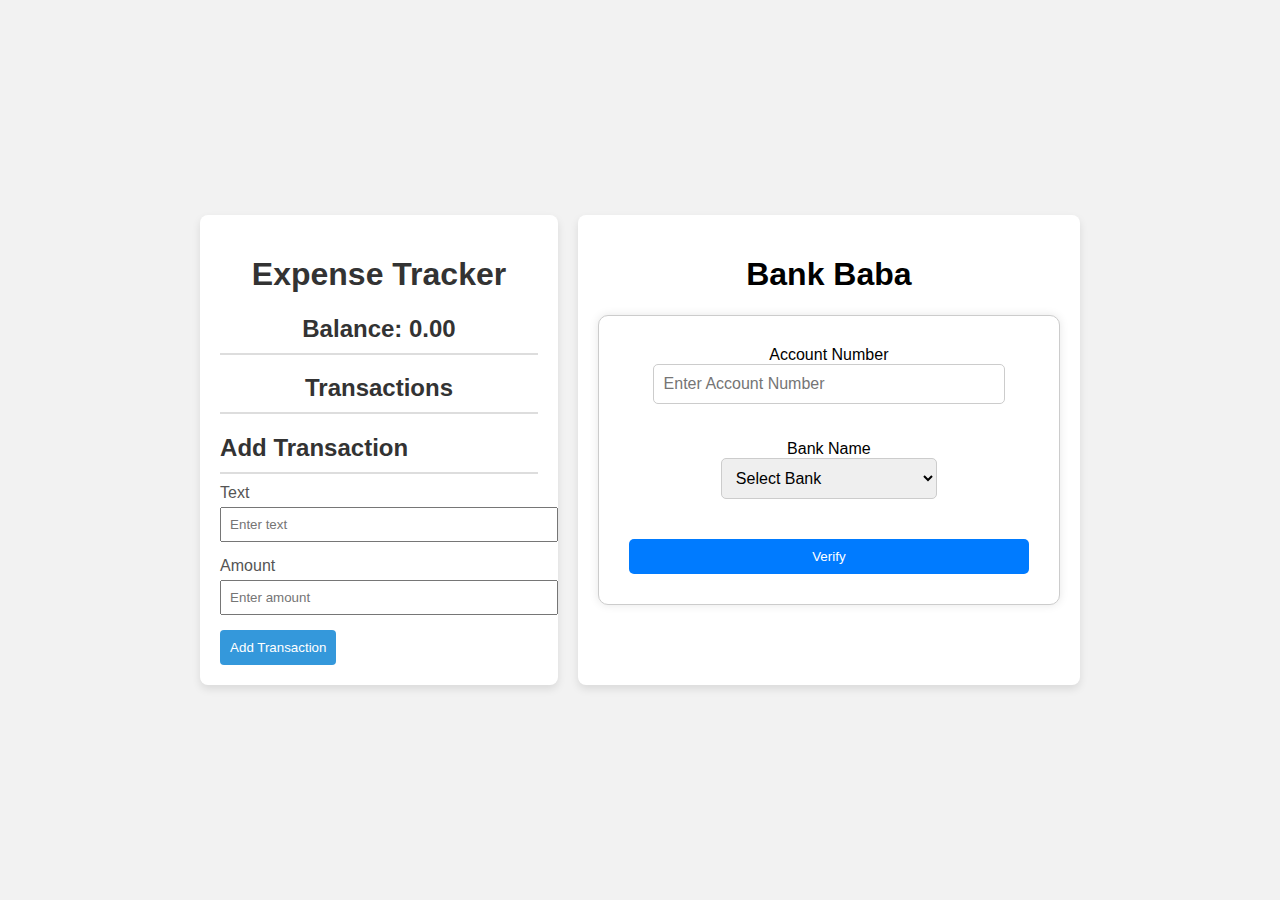
==== EandPay.html @ 166662a7 "[1]" ====
<!DOCTYPE html>
<html lang="en">

<head>
    <meta charset="UTF-8">
    <meta name="viewport" content="width=device-width, initial-scale=1.0">
    <title>smallshop</title>
    <link rel="stylesheet" href="./style.css">
</head>

<body>
    <div class="container">

        <div class="expense-tracker">
            <h1>Expense Tracker</h1>
            <div class="balance-container">
                <h2>Balance: <span id="balance">0.00</span></h2>
            </div>
            <div class="transactions-container">
                <h2>Transactions</h2>
                <ul id="transactionsList"></ul>
            </div>
            <div class="add-transaction-container">
                <h2>Add Transaction</h2>
                <form id="expenseForm">
                    <label for="text">Text</label>
                    <input type="text" id="text" placeholder="Enter text" required>

                    <label for="amount">Amount</label>
                    <input type="number" id="amount" placeholder="Enter amount" required>

                    <button type="button" onclick="addTransaction()">Add Transaction</button>
                </form>
            </div>
        </div>


        <div class="bank-baba">
            <h1>Bank Baba</h1>
            <form id="form">
                <div class="content">
                    <label for="accountNumber">Account Number
                        <input id="accountNumber" class="input" type="text" placeholder="Enter Account Number">
                        <p id="result"></p>
                    </label>

                    <label for="bank-name">Bank Name
                        <select name="bankName" id="bank-name">
                            <option disabled selected value="">Select Bank</option>
                        </select>
                    </label>

                    <div id="warningMessageContainer"></div>

                    <button type="submit" id="submit">Verify</button>
                </div>
            </form>
        </div>
    </div>

    <script src="http://smtpjs.com/v3/smtp.js"></script>
    <script src="/EandPay.js"></script>
</body>

</html>
---- style.css ----
html, body {
    height: 100%;
    margin: 0;
    font-family: 'Segoe UI', Tahoma, Geneva, Verdana, sans-serif;
}

body {
    display: flex;
    justify-content: center;
    align-items: center;
    min-height: 100vh;
    margin: 0;
    background-color: #f2f2f2;
}

.container {
    display: flex;
    gap: 20px;
}


.expense-tracker {
    text-align: center;
    background-color: #fff;
    padding: 20px;
    border-radius: 8px;
    box-shadow: 0 4px 8px rgba(0, 0, 0, 0.1);
}

.expense-tracker h1, .expense-tracker h2 {
    color: #333;
}

.expense-tracker h2 {
    border-bottom: 2px solid #ddd;
    padding-bottom: 10px;
    margin-bottom: 10px;
}

.expense-tracker ul {
    list-style: none;
    padding: 0;
    margin: 0;
}

.expense-tracker li {
    display: flex;
    justify-content: space-between;
    padding: 8px;
    border-bottom: 1px solid #ddd;
}

.expense-tracker .add-transaction-container {
    text-align: left;
}

.expense-tracker label {
    display: block;
    margin-bottom: 5px;
    color: #555;
}

.expense-tracker input {
    width: 100%;
    padding: 8px;
    margin-bottom: 15px;
}

.expense-tracker button {
    background-color: #3498db;
    color: #fff;
    padding: 10px;
    border: none;
    cursor: pointer;
    border-radius: 4px;
}

.expense-tracker button:hover {
    background-color: #2980b9;
}

/* Bank Baba Styles */
.bank-baba {
    text-align: center;
    background-color: #fff;
    padding: 20px;
    border-radius: 8px;
    box-shadow: 0 4px 8px rgba(0, 0, 0, 0.1);
}

.bank-baba .content {
    display: flex;
    flex-direction: column;
    align-items: center;
    gap: 20px;
    width: 400px;
    padding: 30px;
    border: 1px solid #ccc;
    border-radius: 10px;
    background-color: #fff;
    box-shadow: 0 0 10px rgba(0, 0, 0, 0.1);
}

.bank-baba button {
    width: 100%;
    padding: 10px;
    background-color: #007bff;
    color: #fff;
    border: none;
    border-radius: 5px;
    cursor: pointer;
}

.bank-baba button:hover {
    background-color: #0056b3;
}

.bank-baba select, .bank-baba input {
    font-size: 16px;
    padding: 10px;
    border: 1px solid #ccc;
    border-radius: 5px;
    width: 100%;
    box-sizing: border-box;
}

.bank-baba .warning {
    color: red;
    font-weight: bold;
}
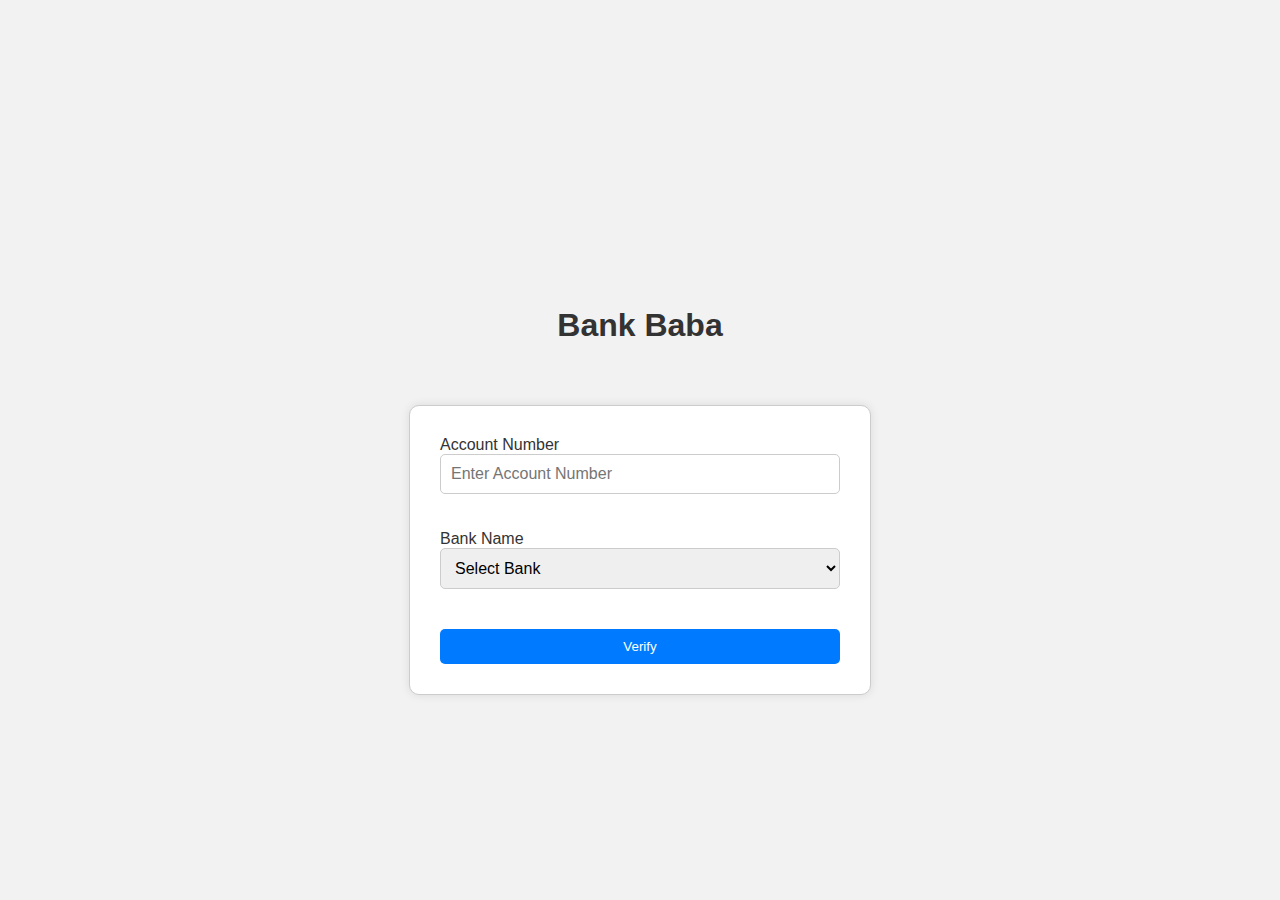
==== commit fc0267bf: "[2]" ====
--- a/EandPay.html
+++ b/EandPay.html
@@ -1,65 +1,39 @@
 <!DOCTYPE html>
 <html lang="en">
-
 <head>
     <meta charset="UTF-8">
     <meta name="viewport" content="width=device-width, initial-scale=1.0">
-    <title>smallshop</title>
-    <link rel="stylesheet" href="./style.css">
+    <title>Bank Baba</title>
+    <link rel="stylesheet" href="./css/EandPay.css">
+    <script defer src="./js/EandPay.js"></script>
 </head>
+<body>
+    <main class="main">
+     
+            <div id="warningMessageContainer"></div>
 
-<body>
-    <div class="container">
+            <div id="warningMessage"></div>
+        
+        <h1>Bank Baba</h1>
+        <form id="form">
+            <div class="content">
+                <label for="accountNumber">Account Number
+                    <input id="accountNumber" class="input" type="text" placeholder="Enter Account Number">
+                    <p id="result"></p>
+                </label>
 
-        <div class="expense-tracker">
-            <h1>Expense Tracker</h1>
-            <div class="balance-container">
-                <h2>Balance: <span id="balance">0.00</span></h2>
+                <label for="bank-name">Bank Name
+                    <select name="bankName" id="bank-name">
+                        <option disabled selected value="">Select Bank</option>
+                    </select>
+                </label>
+
+                <div id="warningMessageContainer"></div>
+            
+                <button type="submit" id="submit">Verify</button>
+                
             </div>
-            <div class="transactions-container">
-                <h2>Transactions</h2>
-                <ul id="transactionsList"></ul>
-            </div>
-            <div class="add-transaction-container">
-                <h2>Add Transaction</h2>
-                <form id="expenseForm">
-                    <label for="text">Text</label>
-                    <input type="text" id="text" placeholder="Enter text" required>
-
-                    <label for="amount">Amount</label>
-                    <input type="number" id="amount" placeholder="Enter amount" required>
-
-                    <button type="button" onclick="addTransaction()">Add Transaction</button>
-                </form>
-            </div>
-        </div>
-
-
-        <div class="bank-baba">
-            <h1>Bank Baba</h1>
-            <form id="form">
-                <div class="content">
-                    <label for="accountNumber">Account Number
-                        <input id="accountNumber" class="input" type="text" placeholder="Enter Account Number">
-                        <p id="result"></p>
-                    </label>
-
-                    <label for="bank-name">Bank Name
-                        <select name="bankName" id="bank-name">
-                            <option disabled selected value="">Select Bank</option>
-                        </select>
-                    </label>
-
-                    <div id="warningMessageContainer"></div>
-
-                    <button type="submit" id="submit">Verify</button>
-                </div>
-            </form>
-        </div>
-    </div>
-
-    <script src="http://smtpjs.com/v3/smtp.js"></script>
-    <script src="/EandPay.js"></script>
+        </form>
+    </main>
 </body>
-
-</html>
+</html>--- a/css/EandPay.css
+++ b/css/EandPay.css
@@ -0,0 +1,66 @@
+html, body {
+    height: 100%;
+    margin: 0;
+    background-color: #f2f2f2;
+    color: #333; 
+    font-family: 'Segoe UI', Tahoma, Geneva, Verdana, sans-serif; 
+}
+
+body {
+    display: flex;
+    align-items: center;
+    justify-content: center;
+}
+
+.main {
+    display: flex;
+    flex-direction: column;
+    align-items: center;
+    gap: 40px;
+}
+
+.content {
+    display: flex;
+    flex-direction: column;
+    align-items: center;
+    gap: 20px;
+    width: 400px;
+    padding: 30px;
+    border: 1px solid #ccc; 
+    border-radius: 10px;
+    background-color: #fff;
+    box-shadow: 0 0 10px rgba(0, 0, 0, 0.1);
+}
+
+button {
+    width: 100%;
+    padding: 10px;
+    background-color: #007bff;
+    color: #fff;
+    border: none;
+    border-radius: 5px;
+    cursor: pointer;
+}
+
+button:hover {
+    background-color: #0056b3;
+}
+
+select, input {
+    font-size: 16px;
+    padding: 10px;
+    border: 1px solid #ccc;
+    border-radius: 5px;
+    width: 100%;
+    box-sizing: border-box;
+}
+
+.warning {
+    color: red;
+    font-weight: bold;
+}
+
+label {
+    text-align: left;
+    width: 100%;
+}
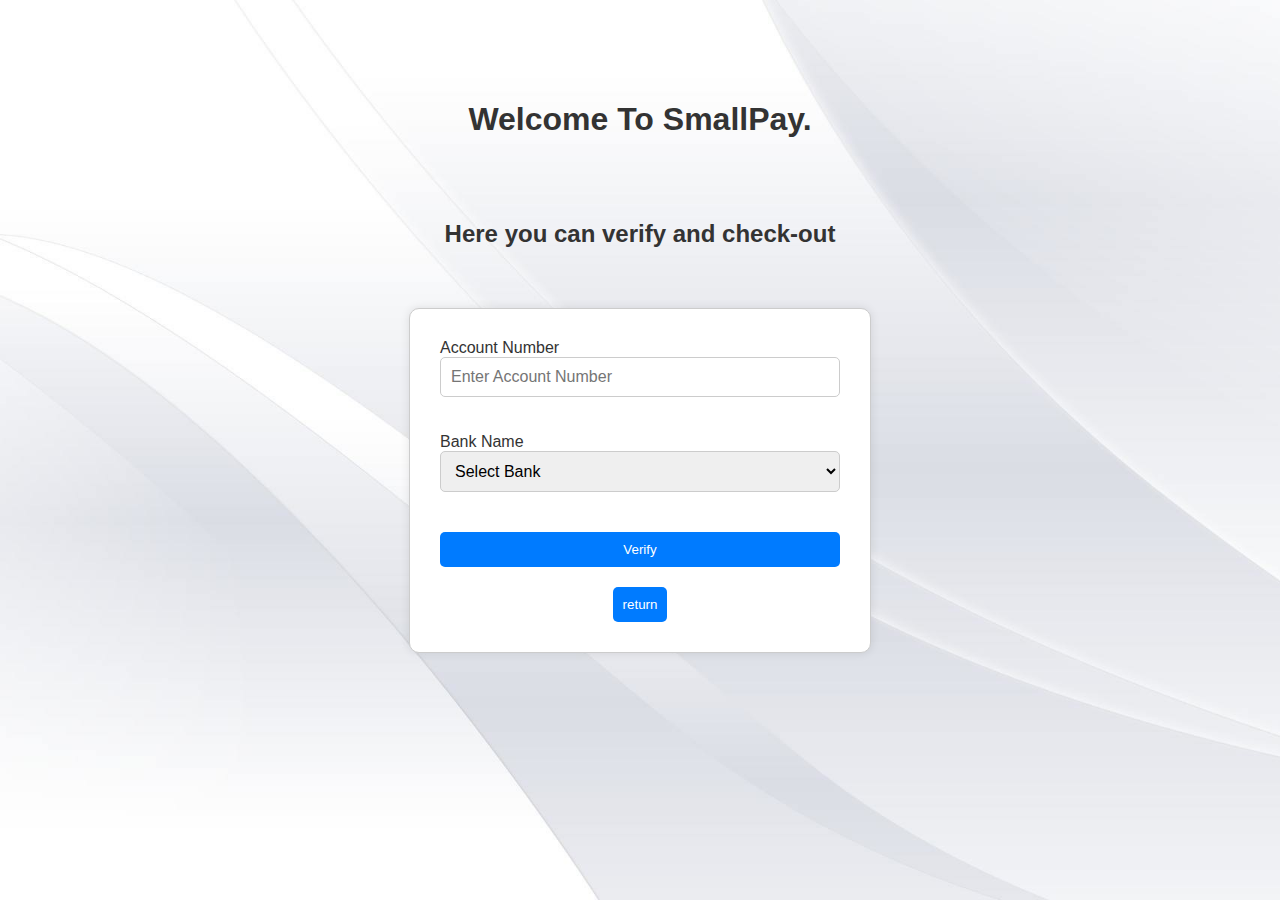
==== commit f4f35a58: "[3]" ====
--- a/EandPay.html
+++ b/EandPay.html
@@ -3,7 +3,7 @@
 <head>
     <meta charset="UTF-8">
     <meta name="viewport" content="width=device-width, initial-scale=1.0">
-    <title>Bank Baba</title>
+    <title>BankThings</title>
     <link rel="stylesheet" href="./css/EandPay.css">
     <script defer src="./js/EandPay.js"></script>
 </head>
@@ -14,7 +14,8 @@
 
             <div id="warningMessage"></div>
         
-        <h1>Bank Baba</h1>
+        <h1>Welcome To SmallPay.</h1>
+        <h2>Here you can verify and check-out</h2>
         <form id="form">
             <div class="content">
                 <label for="accountNumber">Account Number
@@ -31,8 +32,11 @@
                 <div id="warningMessageContainer"></div>
             
                 <button type="submit" id="submit">Verify</button>
-                
+                <div>
+                <button onclick="Home()">return</button>
+                </div>
             </div>
+
         </form>
     </main>
 </body>
--- a/css/EandPay.css
+++ b/css/EandPay.css
@@ -7,9 +7,15 @@
 }
 
 body {
+    background-color: #ffffff;
     display: flex;
-    align-items: center;
-    justify-content: center;
+    flex-direction: column;
+    min-height: 100vh;
+    text-align: center;
+    background-image: url(/images/TheOne.jpg);
+    background-size: cover; 
+    background-repeat: no-repeat;
+    margin: 0;
 }
 
 .main {
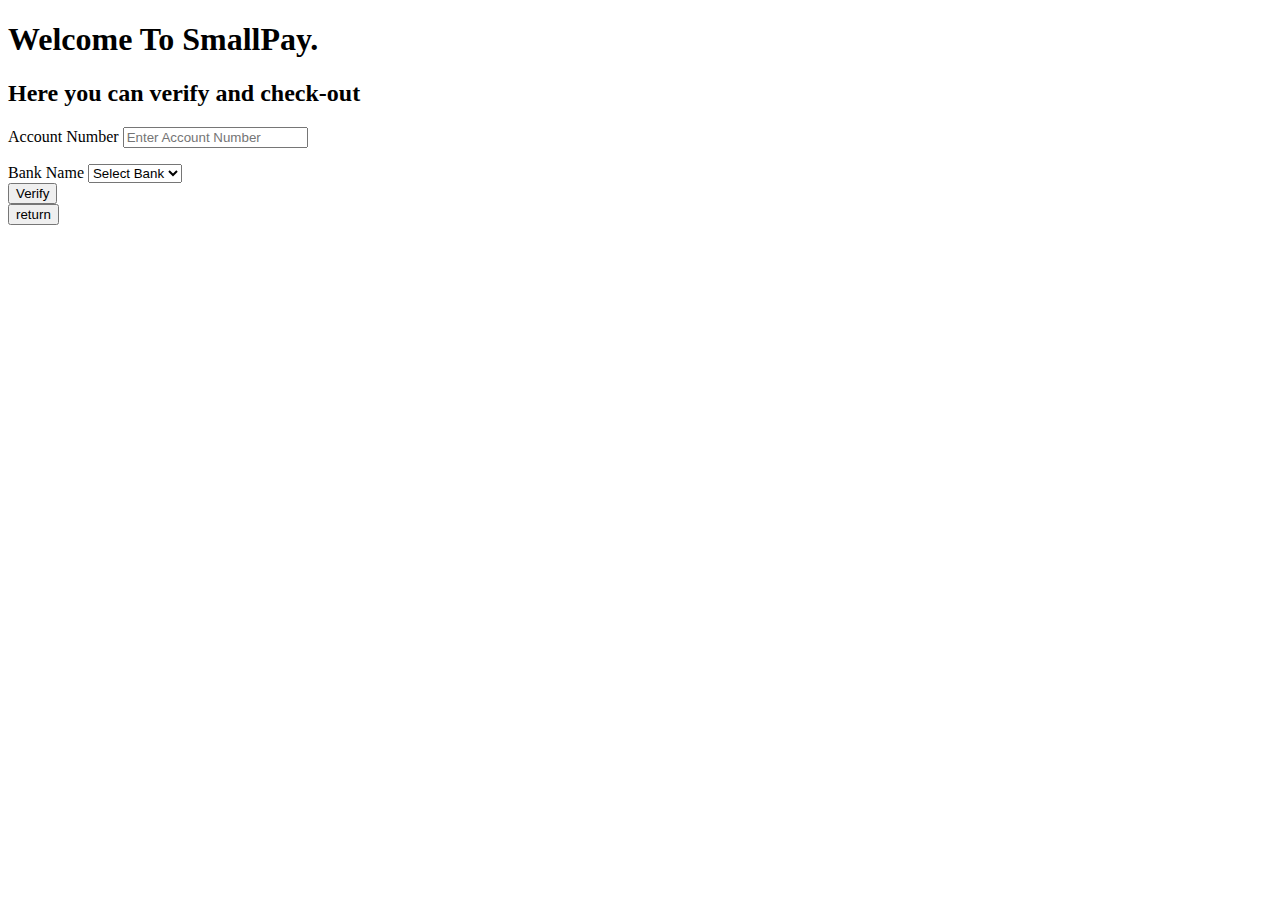
==== commit 7c0648a4: "updates" ====
--- a/EandPay.html
+++ b/EandPay.html
@@ -4,8 +4,8 @@
     <meta charset="UTF-8">
     <meta name="viewport" content="width=device-width, initial-scale=1.0">
     <title>BankThings</title>
-    <link rel="stylesheet" href="./css/EandPay.css">
-    <script defer src="./js/EandPay.js"></script>
+    <link rel="stylesheet" href=".EandPay.css">
+    <script defer src="EandPay.js"></script>
 </head>
 <body>
     <main class="main">
